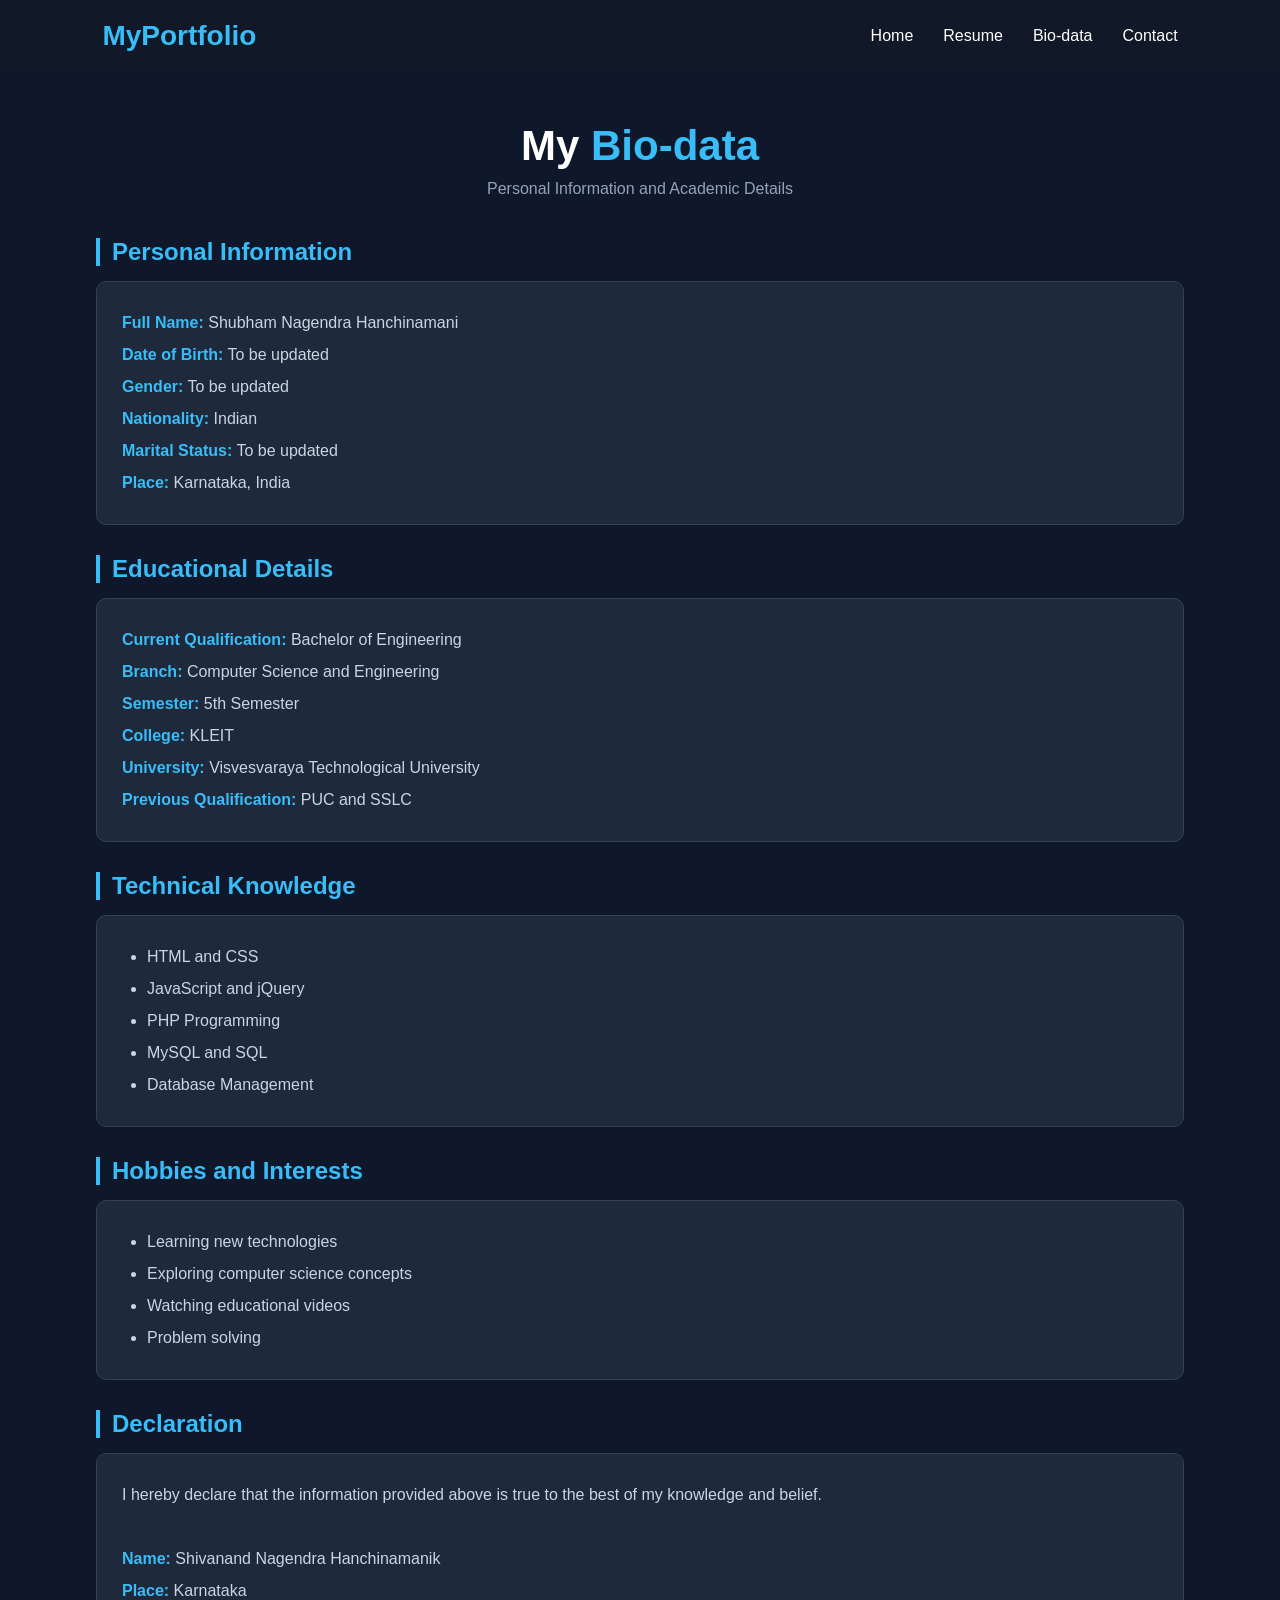
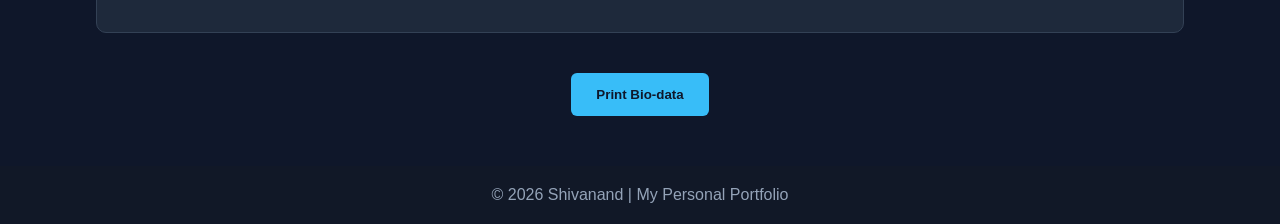
==== biodata.html @ 4ca39e56 "Add files via upload" ====
<!DOCTYPE html>
<html lang="en">
<head>
    <meta charset="UTF-8">
    <meta name="viewport" content="width=device-width, initial-scale=1.0">
    <title>My Bio-data | Shivanand</title>
    <link rel="stylesheet" href="css/style.css">
</head>
<body>

<header>
    <nav>
        <h2 class="logo">MyPortfolio</h2>
        <ul>
            <li><a href="index.html">Home</a></li>
            <li><a href="resume.html">Resume</a></li>
            <li><a href="biodata.html">Bio-data</a></li>
            <li><a href="contact.html">Contact</a></li>
        </ul>
    </nav>
</header>

<main class="biodata-container">

    <section class="biodata-heading">
        <h1>My <span>Bio-data</span></h1>
        <p>Personal Information and Academic Details</p>
    </section>

    <section class="biodata-section">
        <h2>Personal Information</h2>

        <div class="biodata-card">
            <p><strong>Full Name:</strong> Shubham Nagendra Hanchinamani</p>
            <p><strong>Date of Birth:</strong> To be updated</p>
            <p><strong>Gender:</strong> To be updated</p>
            <p><strong>Nationality:</strong> Indian</p>
            <p><strong>Marital Status:</strong> To be updated</p>
            <p><strong>Place:</strong> Karnataka, India</p>
        </div>
    </section>

    <section class="biodata-section">
        <h2>Educational Details</h2>

        <div class="biodata-card">
            <p><strong>Current Qualification:</strong> Bachelor of Engineering</p>
            <p><strong>Branch:</strong> Computer Science and Engineering</p>
            <p><strong>Semester:</strong> 5th Semester</p>
            <p><strong>College:</strong> KLEIT</p>
            <p><strong>University:</strong> Visvesvaraya Technological University</p>
            <p><strong>Previous Qualification:</strong> PUC and SSLC</p>
        </div>
    </section>

    <section class="biodata-section">
        <h2>Technical Knowledge</h2>

        <div class="biodata-card">
            <ul>
                <li>HTML and CSS</li>
                <li>JavaScript and jQuery</li>
                <li>PHP Programming</li>
                <li>MySQL and SQL</li>
                <li>Database Management</li>
            </ul>
        </div>
    </section>

    <section class="biodata-section">
        <h2>Hobbies and Interests</h2>

        <div class="biodata-card">
            <ul>
                <li>Learning new technologies</li>
                <li>Exploring computer science concepts</li>
                <li>Watching educational videos</li>
                <li>Problem solving</li>
            </ul>
        </div>
    </section>

    <section class="biodata-section">
        <h2>Declaration</h2>

        <div class="biodata-card">
            <p>
                I hereby declare that the information provided above
                is true to the best of my knowledge and belief.
            </p>

            <br>
            <p><strong>Name:</strong> Shivanand Nagendra Hanchinamanik</p>
            <p><strong>Place:</strong> Karnataka</p>
        </div>
    </section>

    <div class="biodata-print">
        <button onclick="window.print()">Print Bio-data</button>
    </div>

</main>

<footer>
    <p>&copy; 2026 Shivanand | My Personal Portfolio</p>
</footer>

</body>
</html>
---- css/style.css ----
* {
    margin: 0;
    padding: 0;
    box-sizing: border-box;
}

body {
    font-family: Arial, sans-serif;
    background: #0f172a;
    color: white;
}

header {
    background: #111827;
    padding: 20px 8%;
}

nav {
    display: flex;
    justify-content: space-between;
    align-items: center;
}

.logo {
    color: #38bdf8;
    font-size: 28px;
}

nav ul {
    display: flex;
    list-style: none;
    gap: 30px;
}

nav ul li a {
    color: white;
    text-decoration: none;
    transition: 0.3s;
}

nav ul li a:hover {
    color: #38bdf8;
}

.hero {
    min-height: 85vh;
    display: flex;
    align-items: center;
    padding: 60px 10%;
}

.hero-content {
    max-width: 650px;
}

.welcome {
    color: #38bdf8;
    letter-spacing: 3px;
    margin-bottom: 20px;
}

.hero h1 {
    font-size: 48px;
    margin-bottom: 15px;
}

.hero h1 span {
    color: #38bdf8;
}

.hero h3 {
    color: #cbd5e1;
    margin-bottom: 20px;
}

.hero-content > p:not(.welcome) {
    color: #94a3b8;
    line-height: 1.8;
}

.buttons {
    margin-top: 30px;
}

.btn {
    display: inline-block;
    background: #38bdf8;
    color: #0f172a;
    padding: 13px 25px;
    text-decoration: none;
    border-radius: 6px;
    margin-right: 10px;
    font-weight: bold;
}

.btn:hover {
    background: #0ea5e9;
}

.btn.secondary {
    background: transparent;
    color: white;
    border: 1px solid #38bdf8;
}

footer {
    text-align: center;
    padding: 20px;
    background: #111827;
    color: #94a3b8;
}
/* RESUME PAGE */

.resume-container {
    width: 85%;
    max-width: 1100px;
    margin: 50px auto;
}

.resume-heading {
    text-align: center;
    margin-bottom: 40px;
}

.resume-heading h1 {
    font-size: 42px;
}

.resume-heading h1 span {
    color: #38bdf8;
}

.resume-heading p {
    color: #94a3b8;
    margin-top: 10px;
}

.resume-section {
    margin-bottom: 30px;
}

.resume-section h2 {
    color: #38bdf8;
    margin-bottom: 15px;
    border-left: 4px solid #38bdf8;
    padding-left: 12px;
}

.resume-card {
    background: #1e293b;
    padding: 25px;
    border-radius: 10px;
    border: 1px solid #334155;
    line-height: 1.9;
    color: #cbd5e1;
}

.resume-card h3 {
    color: white;
    margin-bottom: 12px;
}

.resume-card ul {
    padding-left: 25px;
}

.resume-table {
    width: 100%;
    border-collapse: collapse;
}

.resume-table th,
.resume-table td {
    padding: 12px;
    border: 1px solid #475569;
    text-align: left;
}

.resume-table th {
    background: #0f172a;
    color: #38bdf8;
}

.skills-list {
    display: flex;
    flex-wrap: wrap;
    gap: 12px;
}

.skills-list span {
    background: #0f172a;
    color: #38bdf8;
    padding: 8px 18px;
    border-radius: 20px;
    border: 1px solid #38bdf8;
}

.resume-download {
    text-align: center;
    margin: 40px 0;
}

.resume-download button {
    background: #38bdf8;
    color: #0f172a;
    border: none;
    padding: 14px 25px;
    border-radius: 6px;
    font-weight: bold;
    cursor: pointer;
}

.resume-download button:hover {
    background: #0ea5e9;
}

@media print {
    body {
        background: white;
        color: black;
    }

    header, footer, .resume-download {
        display: none;
    }

    .resume-container {
        width: 100%;
        margin: 0;
    }

    .resume-card {
        background: white;
        color: black;
        border: 1px solid #ccc;
        break-inside: avoid;
    }

    .resume-section h2,
    .resume-card h3 {
        color: #111;
    }

    .resume-heading h1 span {
        color: #111;
    }
}

/* BIO-DATA PAGE */

.biodata-container {
    width: 85%;
    max-width: 1100px;
    margin: 50px auto;
}

.biodata-heading {
    text-align: center;
    margin-bottom: 40px;
}

.biodata-heading h1 {
    font-size: 42px;
}

.biodata-heading h1 span {
    color: #38bdf8;
}

.biodata-heading p {
    color: #94a3b8;
    margin-top: 10px;
}

.biodata-section {
    margin-bottom: 30px;
}

.biodata-section h2 {
    color: #38bdf8;
    margin-bottom: 15px;
    border-left: 4px solid #38bdf8;
    padding-left: 12px;
}

.biodata-card {
    background: #1e293b;
    padding: 25px;
    border-radius: 10px;
    border: 1px solid #334155;
    line-height: 2;
    color: #cbd5e1;
}

.biodata-card strong {
    color: #38bdf8;
}

.biodata-card ul {
    padding-left: 25px;
}

.biodata-print {
    text-align: center;
    margin: 40px 0;
}

.biodata-print button {
    background: #38bdf8;
    color: #0f172a;
    border: none;
    padding: 14px 25px;
    border-radius: 6px;
    font-weight: bold;
    cursor: pointer;
}

.biodata-print button:hover {
    background: #0ea5e9;
}

@media print {
    body {
        background: white;
        color: black;
    }

    header, footer, .biodata-print {
        display: none;
    }

    .biodata-container {
        width: 100%;
        margin: 0;
    }

    .biodata-card {
        background: white;
        color: black;
        border: 1px solid #ccc;
        break-inside: avoid;
    }

    .biodata-section h2,
    .biodata-card strong,
    .biodata-heading h1 span {
        color: #111;
    }
}

/* CONTACT PAGE */

.contact-container {
    width: 85%;
    max-width: 850px;
    margin: 50px auto;
}

.contact-heading {
    text-align: center;
    margin-bottom: 35px;
}

.contact-heading h1 {
    font-size: 42px;
}

.contact-heading h1 span {
    color: #38bdf8;
}

.contact-heading p {
    color: #94a3b8;
    margin-top: 10px;
}

.contact-card,
.contact-form-section {
    background: #1e293b;
    padding: 30px;
    border-radius: 10px;
    border: 1px solid #334155;
    margin-bottom: 30px;
}

.contact-card h2,
.contact-form-section h2 {
    color: #38bdf8;
    margin-bottom: 20px;
}

.contact-card p {
    color: #cbd5e1;
    line-height: 2;
}

.contact-form-section form {
    display: flex;
    flex-direction: column;
}

.contact-form-section label {
    margin: 12px 0 8px;
    color: #38bdf8;
}

.contact-form-section input,
.contact-form-section textarea {
    padding: 13px;
    border: 1px solid #475569;
    border-radius: 6px;
    background: #0f172a;
    color: white;
    font-size: 15px;
}

.contact-form-section button {
    margin-top: 20px;
    padding: 14px;
    background: #38bdf8;
    color: #0f172a;
    border: none;
    border-radius: 6px;
    font-weight: bold;
    cursor: pointer;
}

.contact-form-section button:hover {
    background: #0ea5e9;
}

#formStatus {
    margin-top: 15px;
    color: #38bdf8;
}

@media (max-width: 600px) {
    .contact-container {
        width: 92%;
    }
}
/* LIVE CLOCK DESIGN */

#liveClock {
    text-align: center;
    color: #38bdf8;
    font-size: 15px;
    font-weight: bold;
    padding: 15px;
    background: #111827;
    border-top: 1px solid #334155;
}


/* =================================
   RESPONSIVE DESIGN
   ================================= */

/* Tablets and smaller laptops */
@media screen and (max-width: 768px) {

    nav {
        flex-direction: column;
        gap: 15px;
        padding: 15px;
    }

    nav ul {
        display: flex;
        flex-wrap: wrap;
        justify-content: center;
        gap: 15px;
        padding: 0;
    }

    .hero {
        padding: 40px 20px;
    }

    .hero-content {
        width: 100%;
    }

    .hero h1 {
        font-size: 32px;
    }

    .contact-container {
        width: 92%;
    }

    .contact-card,
    .contact-form-section {
        padding: 20px;
    }

    table {
        font-size: 13px;
    }
}

/* Mobile phones */
@media screen and (max-width: 480px) {

    nav ul {
        gap: 10px;
    }

    nav ul li a {
        font-size: 14px;
    }

    .hero h1 {
        font-size: 26px;
    }

    .hero h3 {
        font-size: 17px;
    }

    .hero p {
        font-size: 14px;
    }

    .buttons {
        display: flex;
        flex-wrap: wrap;
        gap: 10px;
    }

    .contact-heading h1 {
        font-size: 30px;
    }

    .contact-card,
    .contact-form-section {
        padding: 15px;
    }

    input,
    textarea {
        max-width: 100%;
    }

    #liveClock {
        font-size: 12px;
        padding: 12px 5px;
    }

    footer {
        text-align: center;
        font-size: 13px;
        padding: 15px;
    }
}
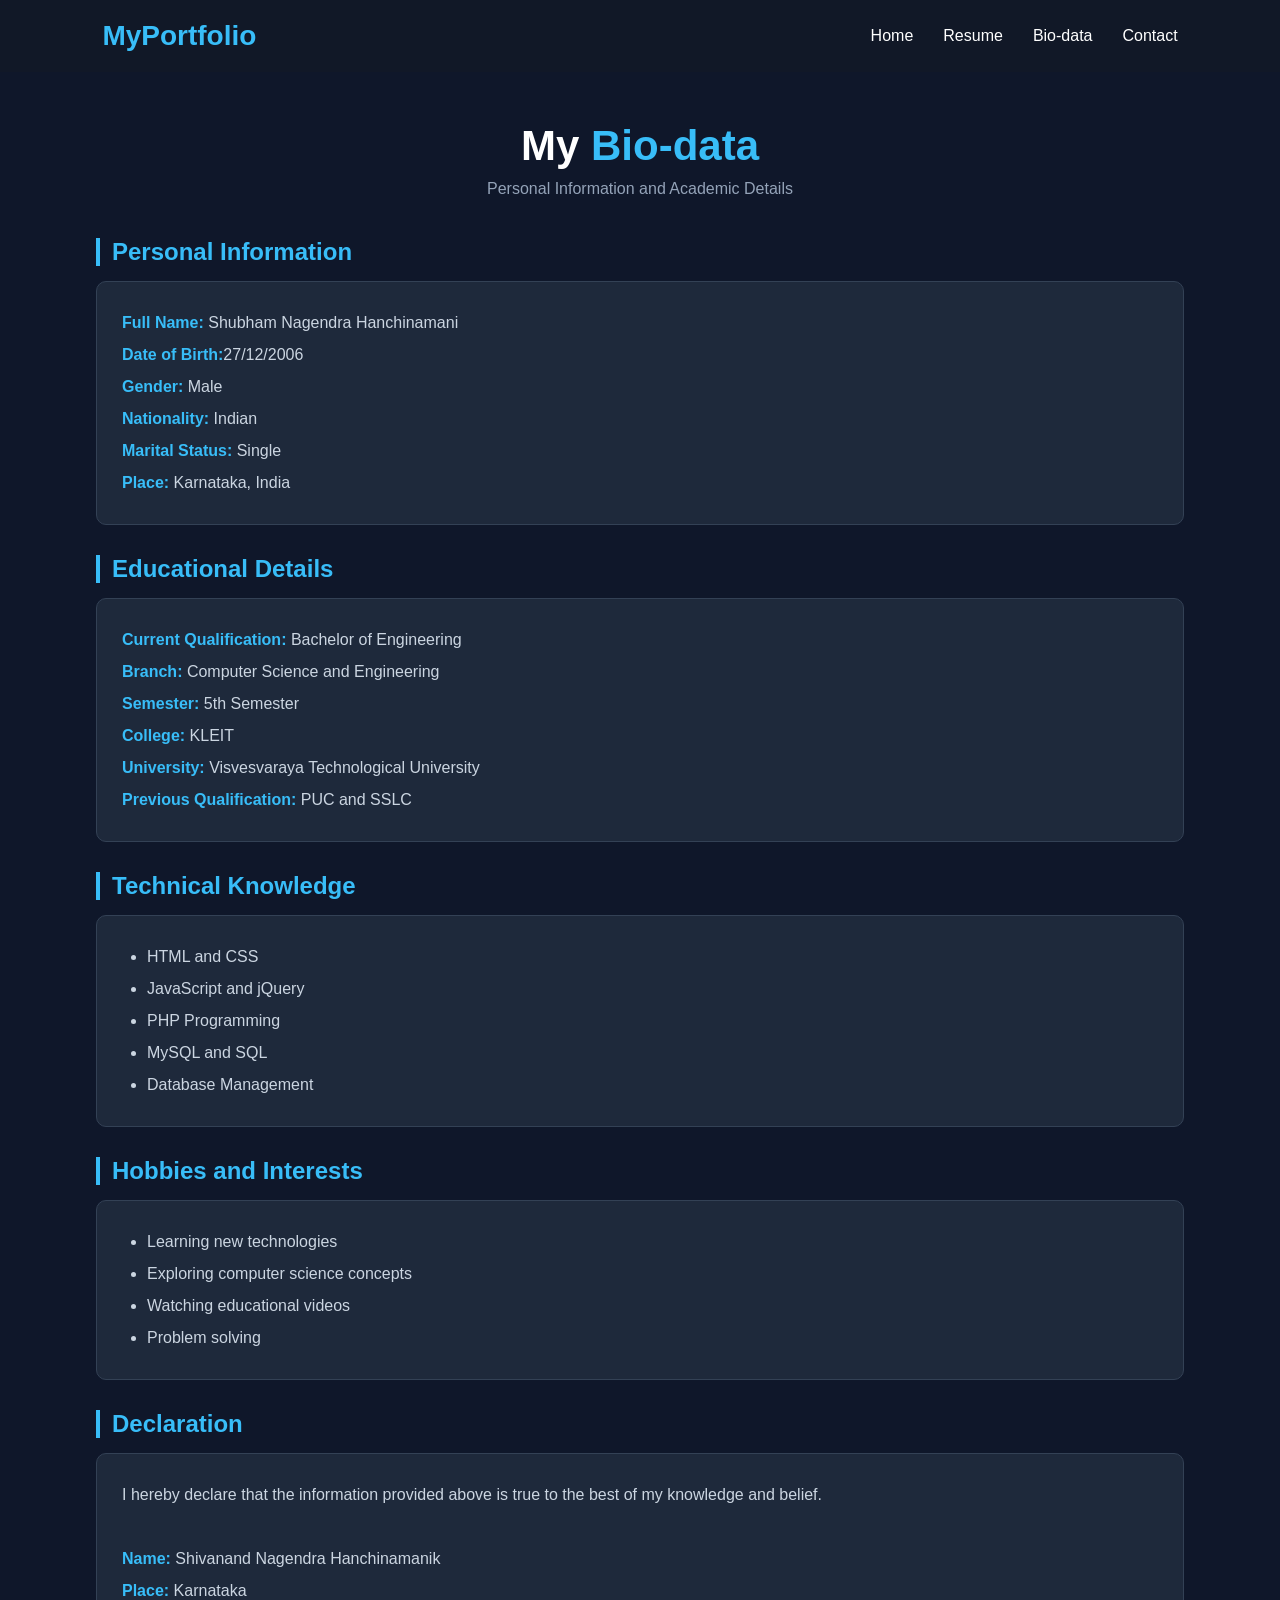
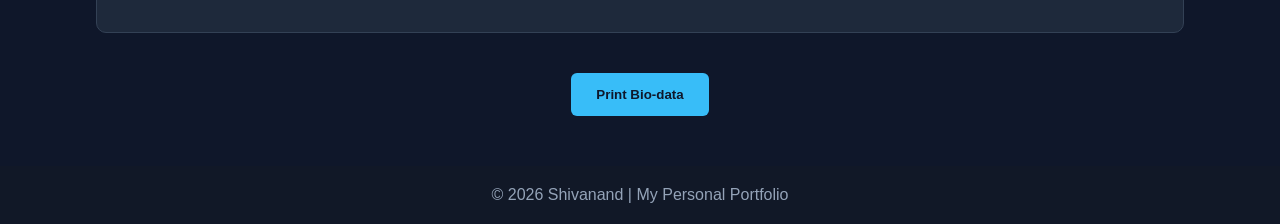
==== commit 0e8ed570: "Add files via upload" ====
--- a/biodata.html
+++ b/biodata.html
@@ -33,10 +33,10 @@
 
         <div class="biodata-card">
             <p><strong>Full Name:</strong> Shubham Nagendra Hanchinamani</p>
-            <p><strong>Date of Birth:</strong> To be updated</p>
-            <p><strong>Gender:</strong> To be updated</p>
+            <p><strong>Date of Birth:</strong>27/12/2006</p>
+            <p><strong>Gender:</strong> Male</p>
             <p><strong>Nationality:</strong> Indian</p>
-            <p><strong>Marital Status:</strong> To be updated</p>
+            <p><strong>Marital Status:</strong> Single</p>
             <p><strong>Place:</strong> Karnataka, India</p>
         </div>
     </section>
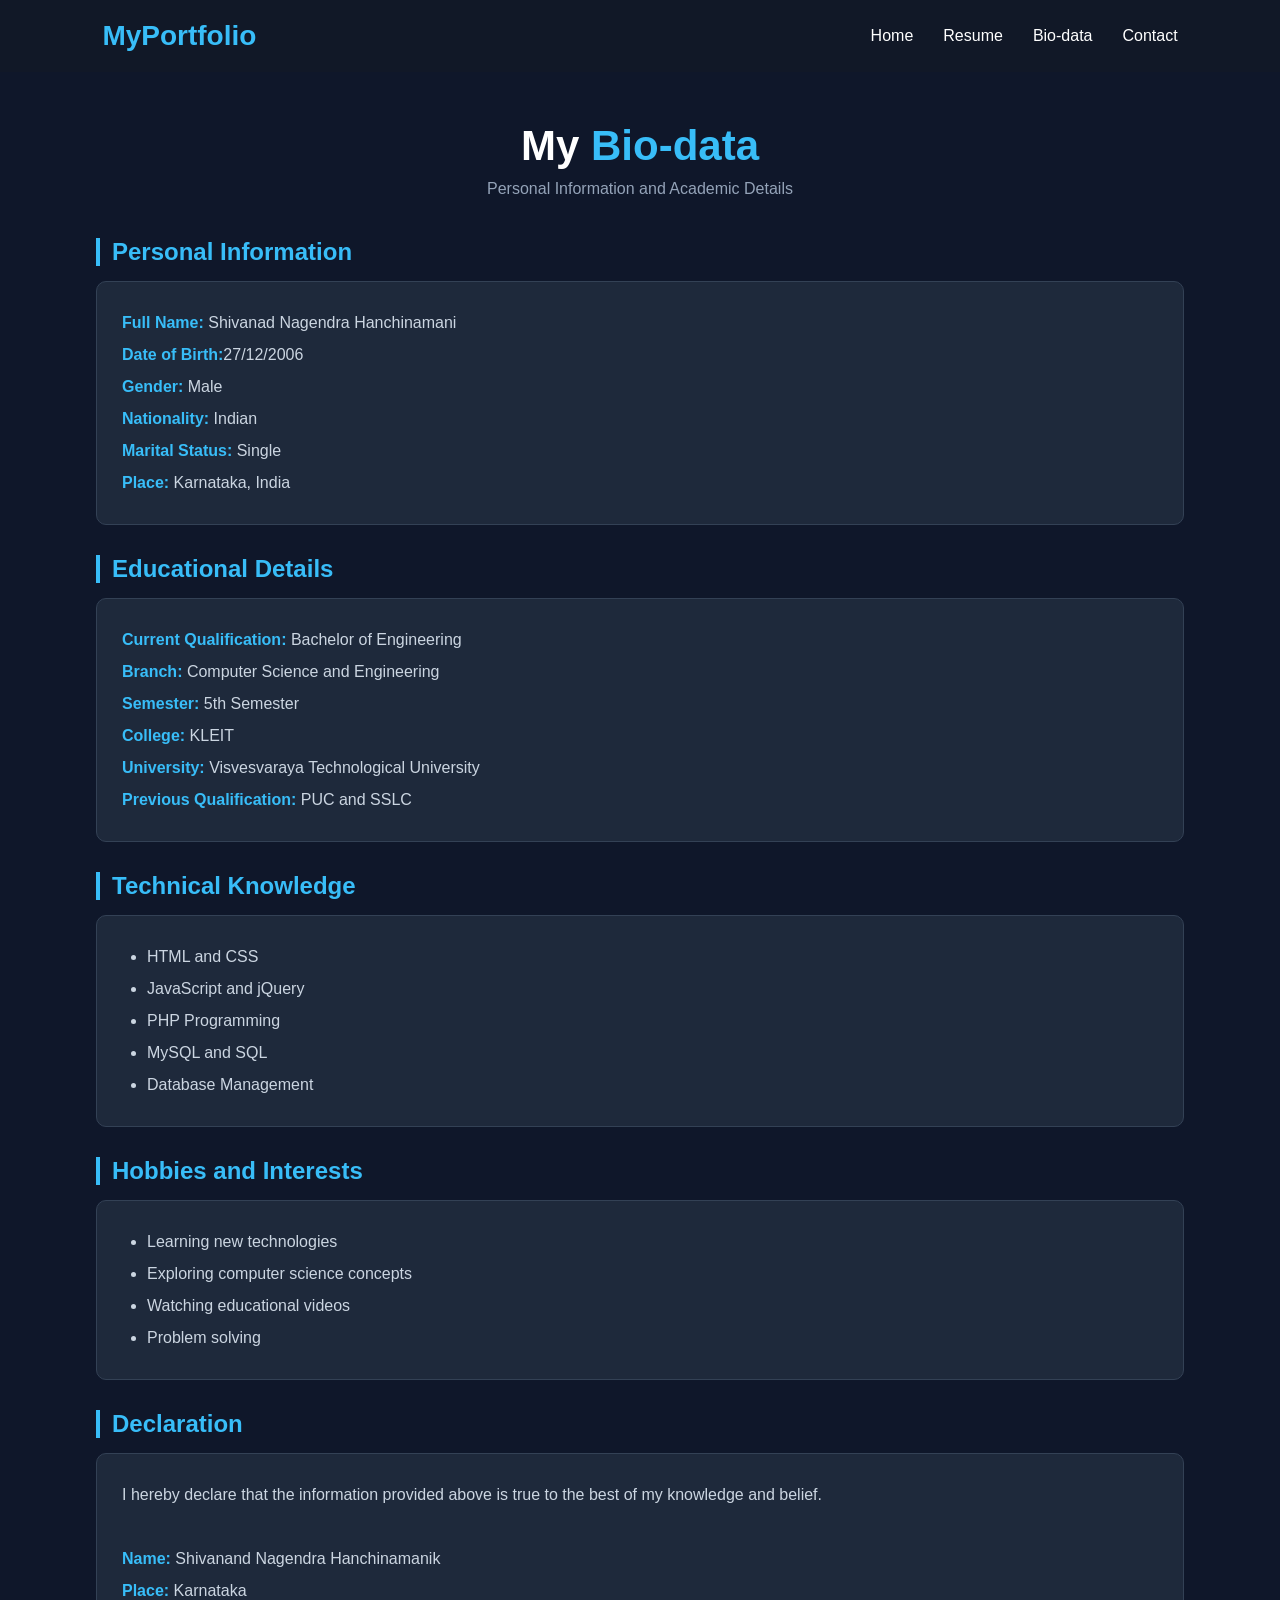
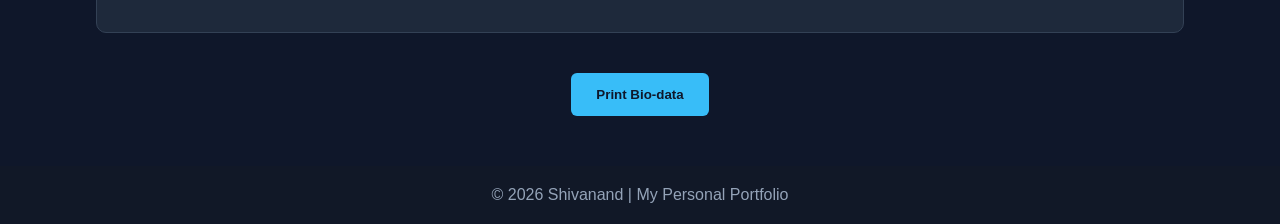
==== commit d2026837: "Add files via upload" ====
--- a/biodata.html
+++ b/biodata.html
@@ -32,7 +32,7 @@
         <h2>Personal Information</h2>
 
         <div class="biodata-card">
-            <p><strong>Full Name:</strong> Shubham Nagendra Hanchinamani</p>
+            <p><strong>Full Name:</strong> Shivanad Nagendra Hanchinamani</p>
             <p><strong>Date of Birth:</strong>27/12/2006</p>
             <p><strong>Gender:</strong> Male</p>
             <p><strong>Nationality:</strong> Indian</p>
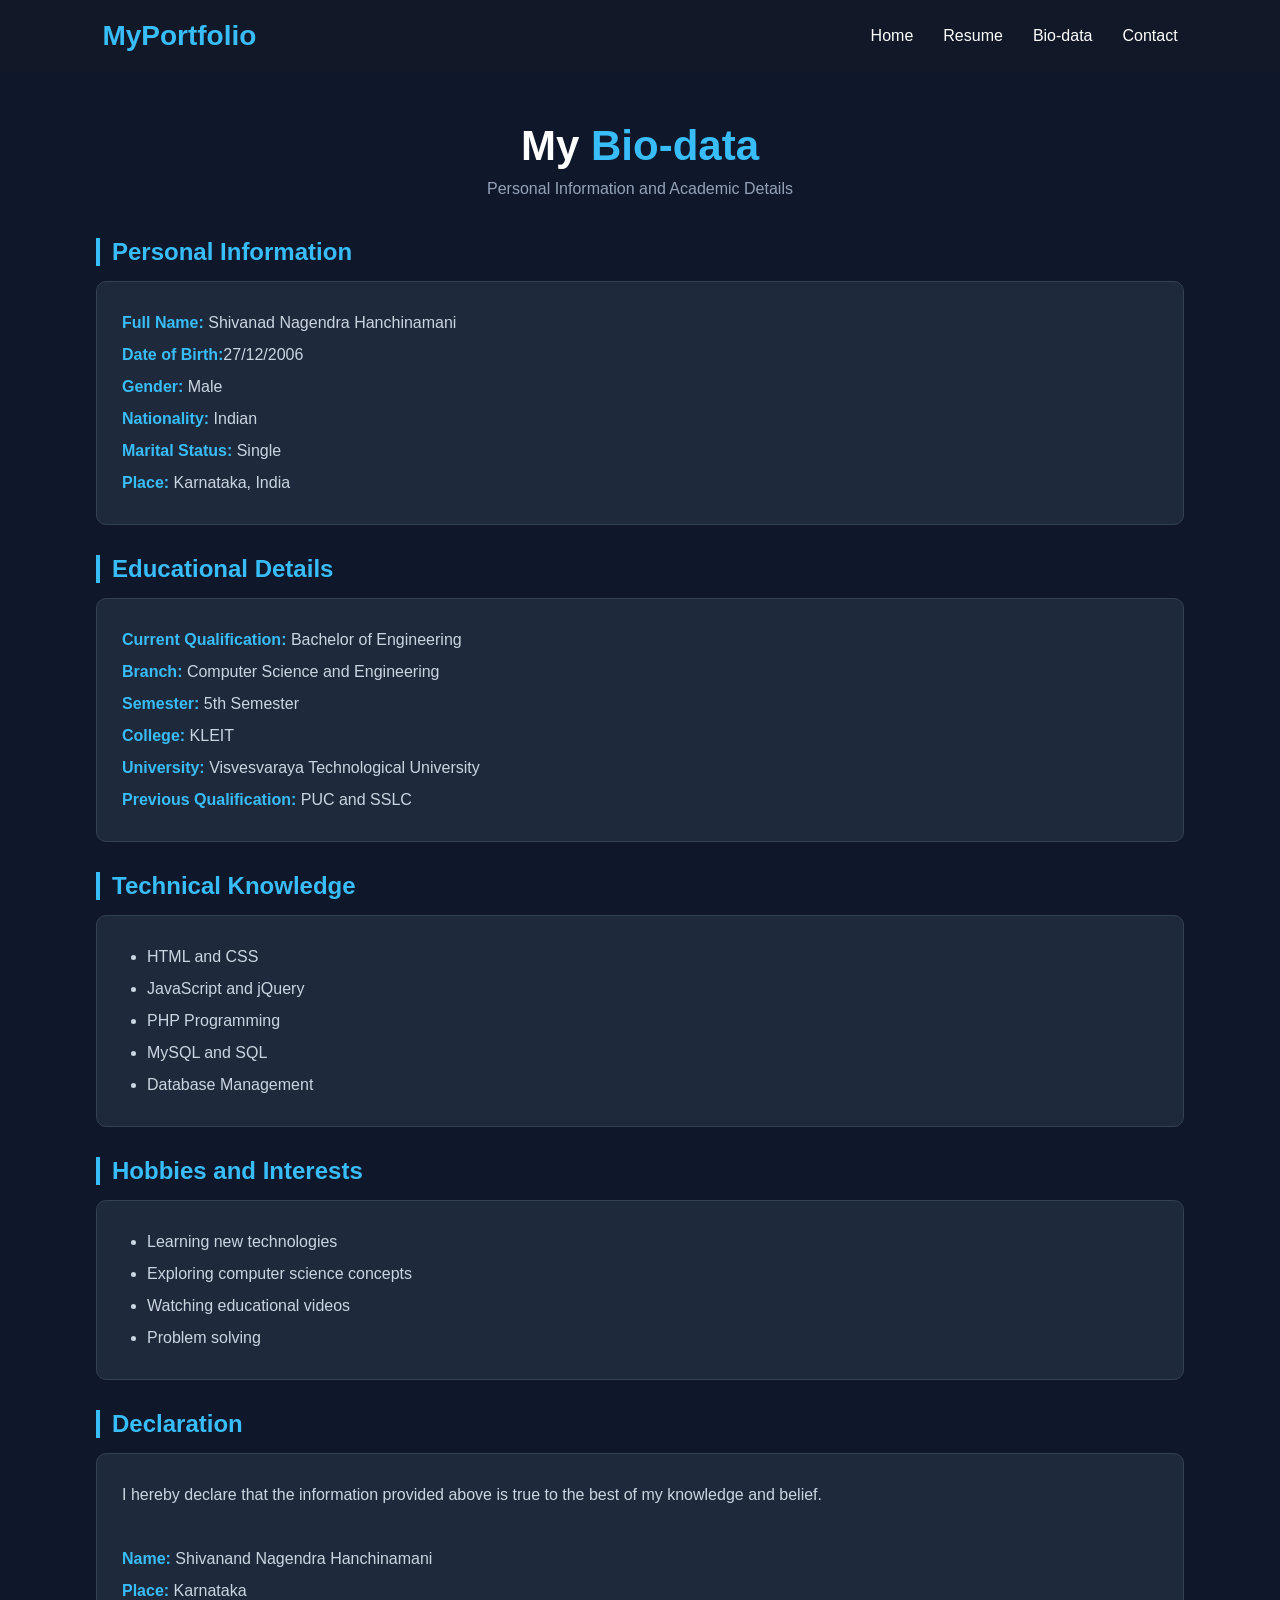
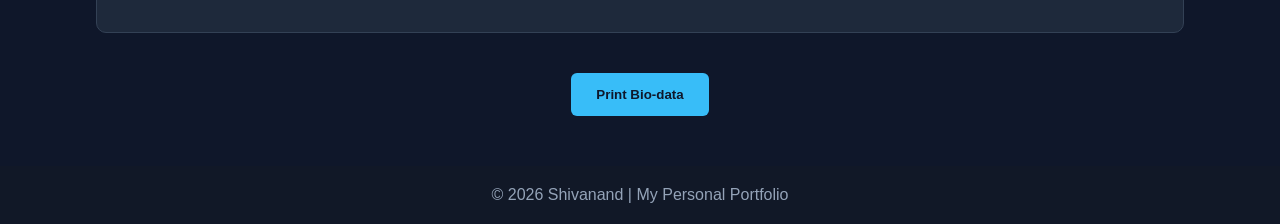
==== commit 02a05bc9: "Add files via upload" ====
--- a/biodata.html
+++ b/biodata.html
@@ -91,7 +91,7 @@
             </p>
 
             <br>
-            <p><strong>Name:</strong> Shivanand Nagendra Hanchinamanik</p>
+            <p><strong>Name:</strong> Shivanand Nagendra Hanchinamani</p>
             <p><strong>Place:</strong> Karnataka</p>
         </div>
     </section>
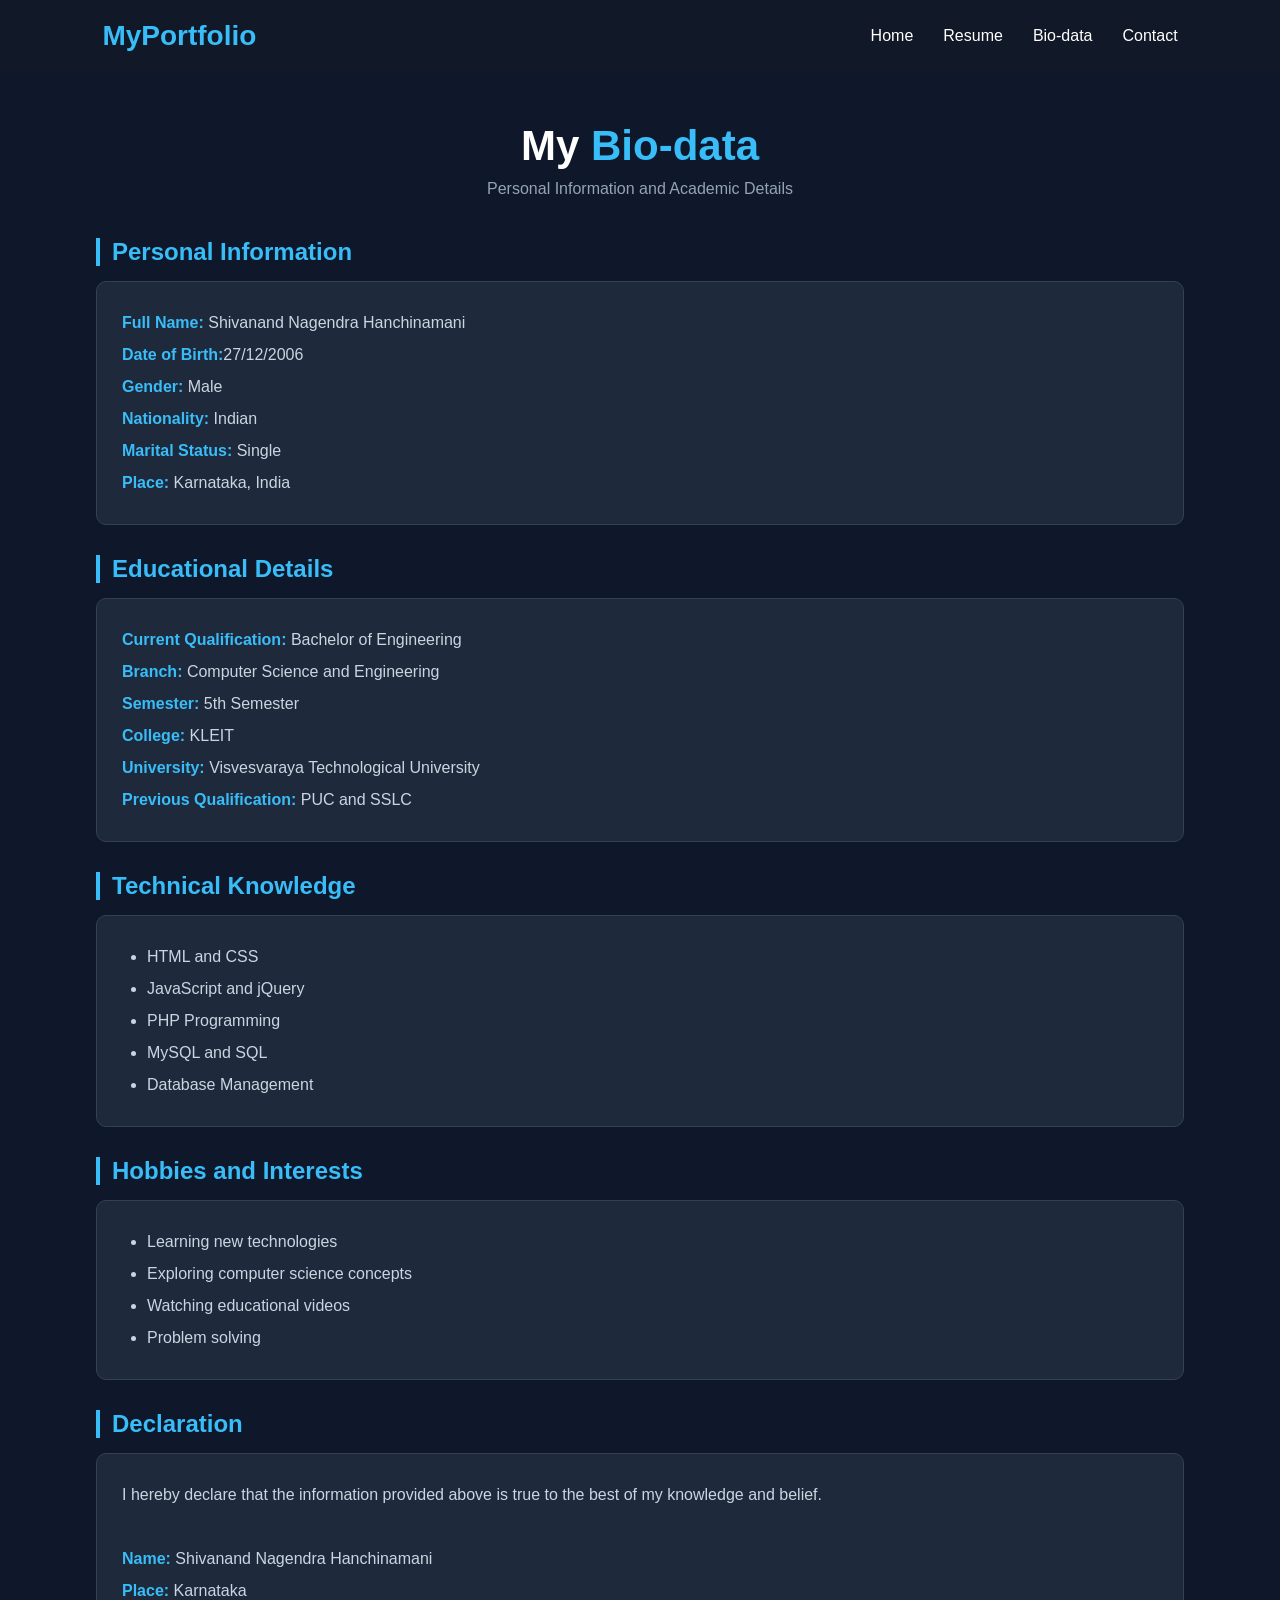
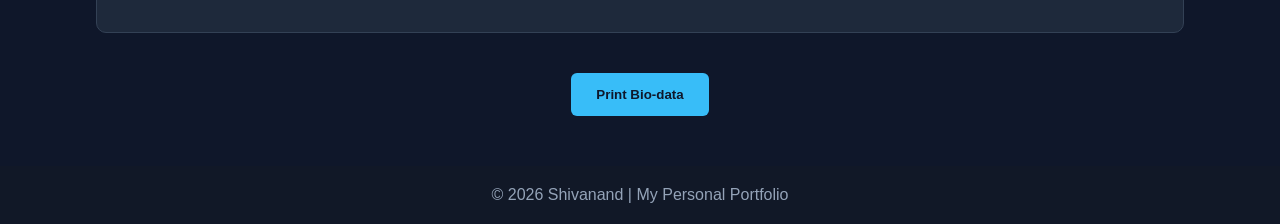
==== commit 665186f5: "Add files via upload" ====
--- a/biodata.html
+++ b/biodata.html
@@ -32,7 +32,7 @@
         <h2>Personal Information</h2>
 
         <div class="biodata-card">
-            <p><strong>Full Name:</strong> Shivanad Nagendra Hanchinamani</p>
+            <p><strong>Full Name:</strong> Shivanand Nagendra Hanchinamani</p>
             <p><strong>Date of Birth:</strong>27/12/2006</p>
             <p><strong>Gender:</strong> Male</p>
             <p><strong>Nationality:</strong> Indian</p>
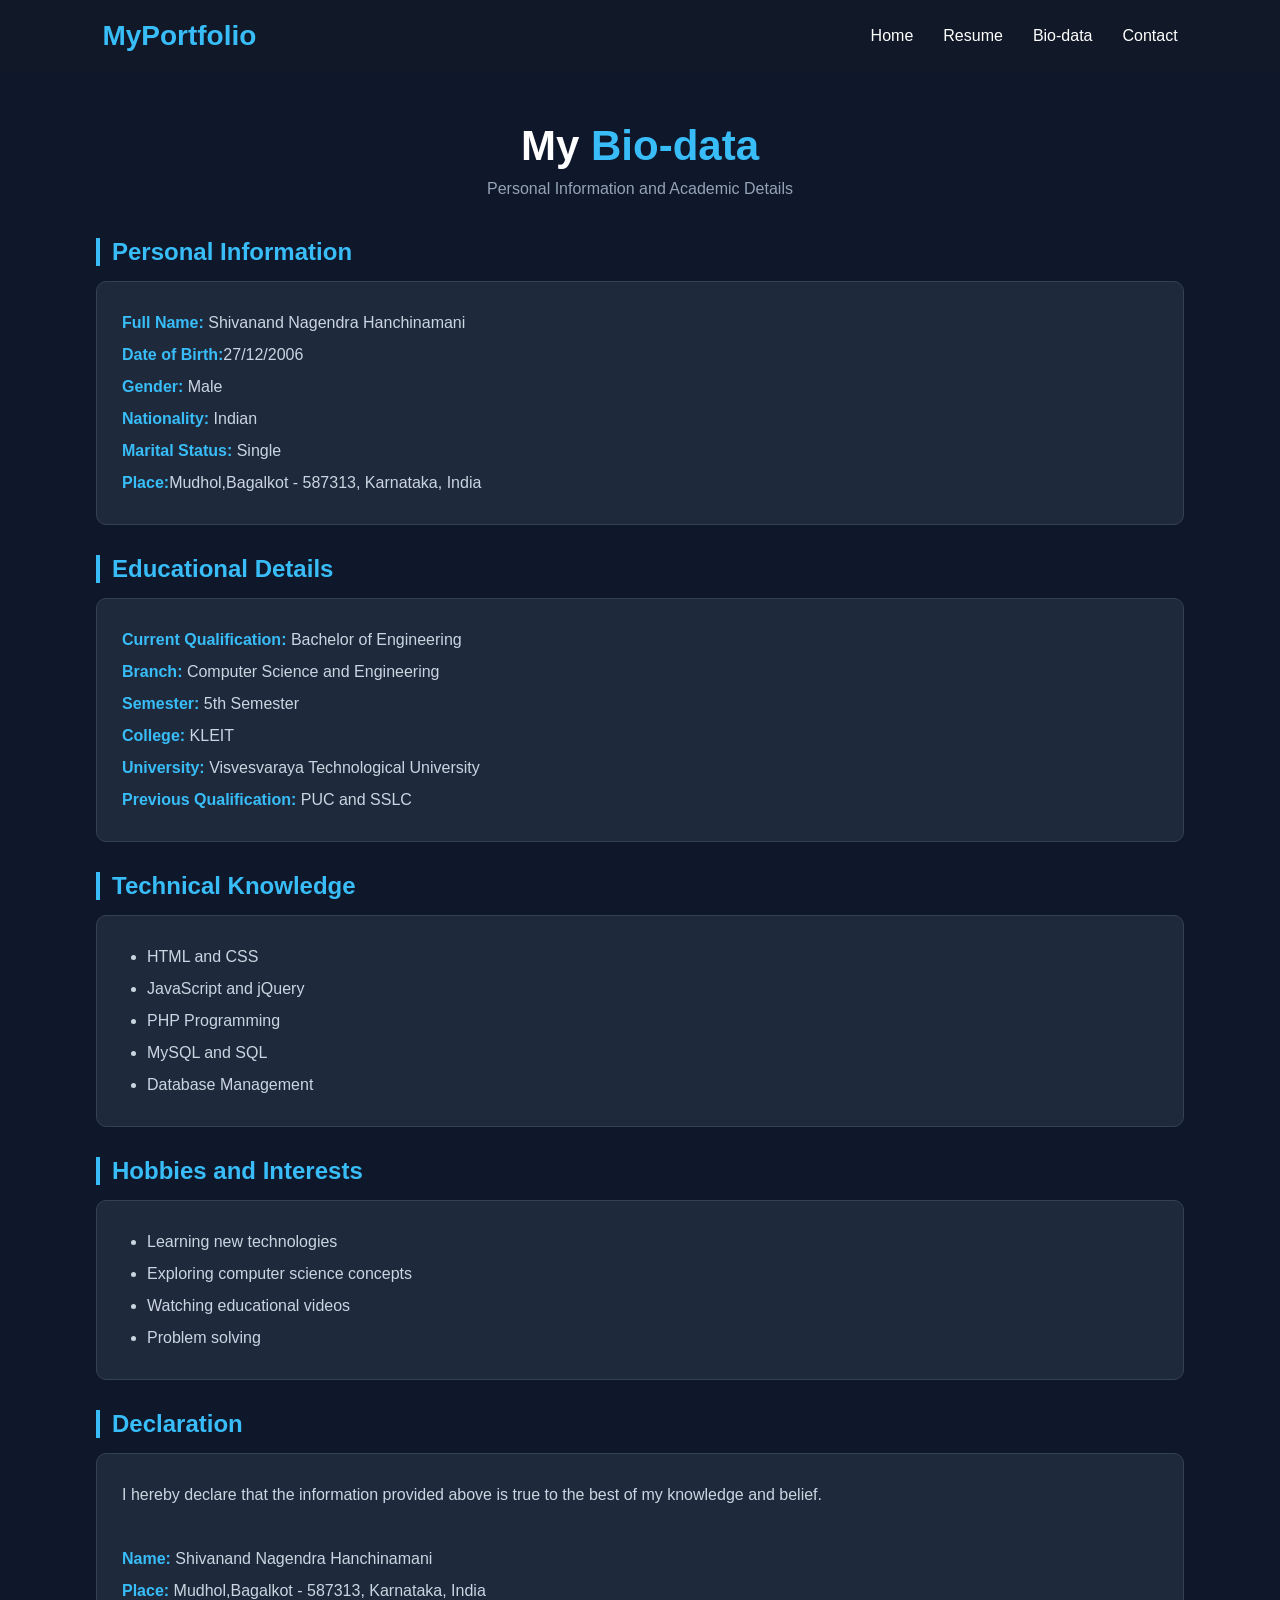
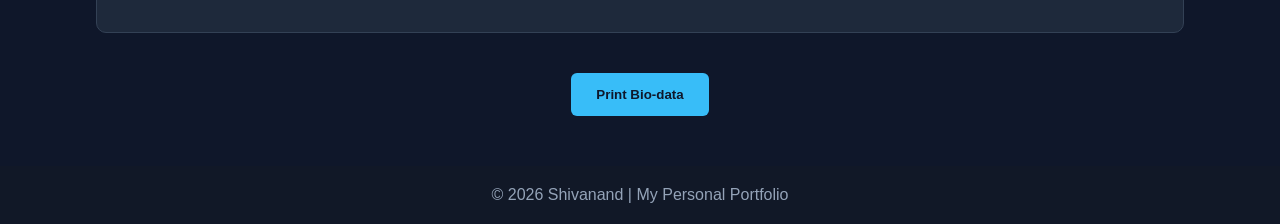
==== commit 522f9e3c: "Modify biodata.html with updated personal info Updated personal information and place details in bio" ====
--- a/biodata.html
+++ b/biodata.html
@@ -37,7 +37,7 @@
             <p><strong>Gender:</strong> Male</p>
             <p><strong>Nationality:</strong> Indian</p>
             <p><strong>Marital Status:</strong> Single</p>
-            <p><strong>Place:</strong> Karnataka, India</p>
+            <p><strong>Place:</strong>Mudhol,Bagalkot - 587313, Karnataka, India</p>
         </div>
     </section>
 
@@ -92,7 +92,7 @@
 
             <br>
             <p><strong>Name:</strong> Shivanand Nagendra Hanchinamani</p>
-            <p><strong>Place:</strong> Karnataka</p>
+            <p><strong>Place:</strong> Mudhol,Bagalkot - 587313, Karnataka, India</p>
         </div>
     </section>
 
@@ -107,4 +107,4 @@
 </footer>
 
 </body>
-</html>+</html>
